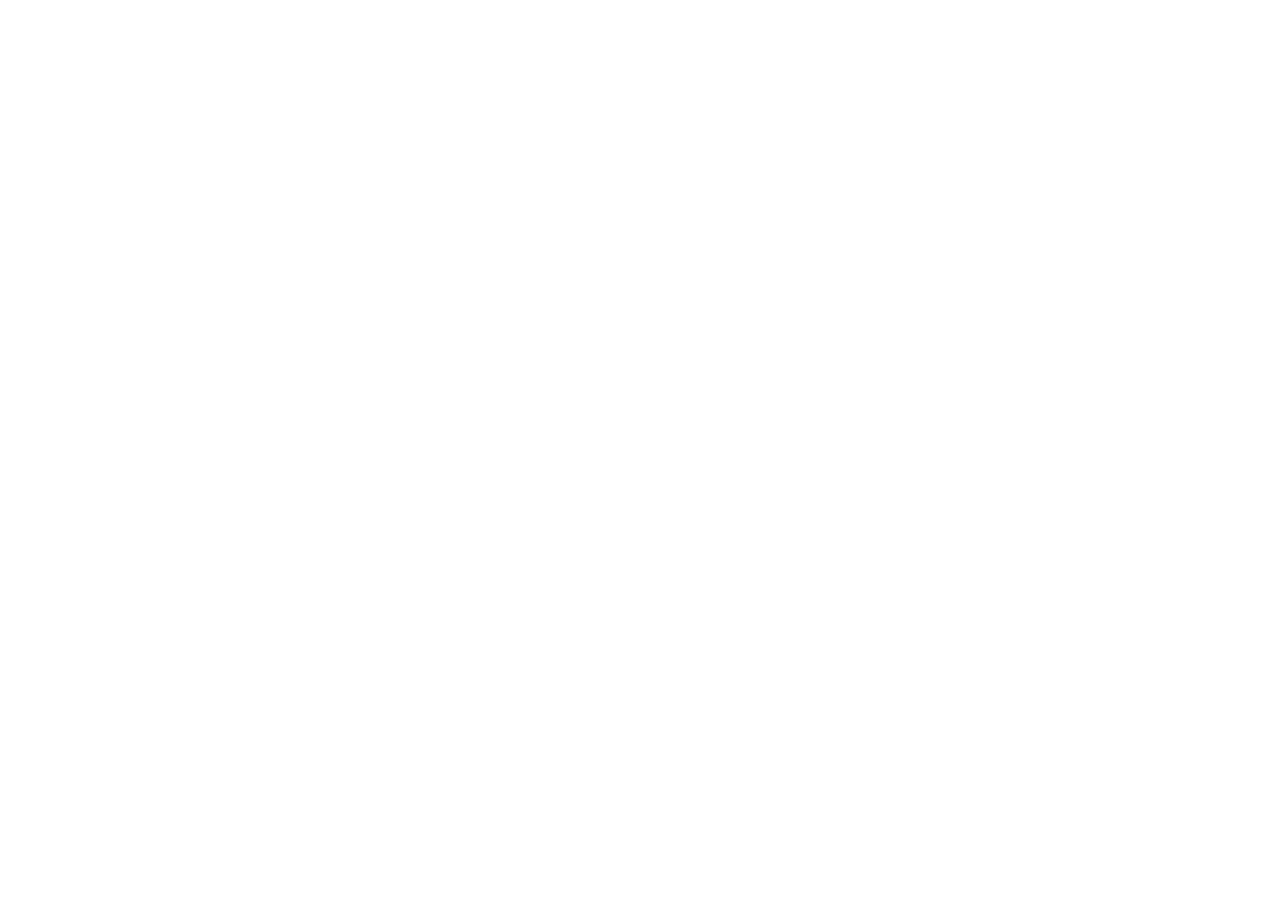
==== index.html @ 0e6650f7 "调试" ====
<!DOCTYPE html>
<html>
<head>
    <meta charset="UTF-8">
    <meta name="viewport" content="width=device-width, user-scalable=no, initial-scale=1.0, maximum-scale=1.0, minimum-scale=1.0"/>
    <meta name="format-detection" content="telephone=no"/>
    <meta name="apple-mobile-web-apable" content="yep-caps"/>
    <meta name="apple-mobile-web-app-status-bar-style" content="black"/>
    <title>个人简历</title>
    <link charset="utf-8" rel="stylesheet" href="css/reset.min.css"/>
    <link charset="utf-8" rel="stylesheet" href="css/swiper.min.css"/>
    <link charset="utf-8" rel="stylesheet" href="css/index.css"/>
</head>
<body>
<section class="music" id="music">
    <audio id="musicAudio" preload="none" src="img/music.mp3"/>
</section>
<!--<section class="swiper-container">
    <div class="swiper-wrapper">
        <div class="swiper-slide page1">
            <img src="img/page1-circle.png"/>
            <img src="img/page1-people.jpg">
            <span>个人简历</span>
            <span class="line"></span>
            <span>web前端工程师</span>
            <span class="line"></span>
            <span class="dot"></span>
            <span class="dot"></span>
            <span class="dot"></span>
            <span class="dot"></span>
        </div>
        <div class="swiper-slide page page2">
            <img src="img/page2-text1.png"/>
            <span>个人信息</span>
            <span class="line1"></span>
            <span>ABOUT</span>
            <img src="img/page2-text2.png">
            <img src="img/page2-text2.png">
            <ul>
                <li>姓名：高会娟</li>
                <li>性别：女</li>
                <li>年龄：1993/05</li>
                <li>籍贯：河北邯郸市</li>
                <li>现居地：北京市丰台区</li>
                <li>工作经验：3年</li>
            </ul>
        </div>
        <div class="swiper-slide page page3">
            <img src="img/page3-text1.png"/>
            <span>专业技能</span>
            <span class="line1"></span>
            <span>SKILL</span>
            <img src="img/page2-text2.png">
            <img src="img/page2-text2.png">
            <ul>
                <li>
                    <div>H5</div>
                    <div>能够熟练使用</div>
                </li>
                <li>
                    <div>CSS3</div>
                    <div>能够熟练使用</div>
                </li>
                <li>
                    <div>JS</div>
                    <div>能够熟练使用</div>
                </li>
                <li>
                    <div>JQ</div>
                    <div>能够熟练使用</div>
                </li>
                <li>
                    <div>node</div>
                    <div>刚入门，学习中</div>
                </li>
            </ul>
        </div>
        <div class="swiper-slide page pageCon page4">
            <img src="img/page4-text1.png"/>
            <span>工作经历</span>
            <span class="line1"></span>
            <span>EXPERIENCE</span>
            <img src="img/page2-text2.png">
            <img src="img/page2-text2.png">
            <ul>
                <li></li>
                <li>
                    <div>2014/01至2014/12</div>
                    <div><img src="img/icon.png" alt=""/></div>
                    <div>启奥科技股份有限公司</div>
                </li>
                <li>
                    <div>2015/01至2016/07</div>
                    <div><img src="img/icon.png" alt=""/></div>
                    <div>华奥星空信息技术有限公司</div>
                </li>
                <li>
                    <div>2016/07至<br/>。。。</div>
                    <div><img src="img/icon.png" alt=""/></div>
                    <div>世界这么大，您看好我吗？</div>
                </li>
            </ul>
        </div>
        <div class="swiper-slide page pageCon page5">
            <img src="img/page5-text1.png"/>
            <span>项目经验</span>
            <span class="line1"></span>
            <span>PROJECT</span>
            <img src="img/page2-text2.png">
            <img src="img/page2-text2.png">
            <ul>
                <li></li>
                <li>
                    <div>华奥星空网</div>
                    <div><img src="img/icon.png" alt=""/></div>
                    <div>主要负责官网二级频道开发及日常维护。</div>
                </li>
                <li>
                    <div>中国体育博物馆</div>
                    <div><img src="img/icon.png" alt=""/></div>
                    <div>利用div+css制作静态页面，使用JS/JQuery编写页面交互效果，处理浏览器兼容。</div>
                </li>
                <li>
                    <div>中国皮划艇协会</div>
                    <div><img src="img/icon.png" alt=""/></div>
                    <div>负责网站改版，利用div+css制作静态页面，使用JS/JQuery编写页面交互效果以及响应式处理。</div>
                </li>
                <li>
                    <div>中国极限运动协会</div>
                    <div><img src="img/icon.png" alt=""/></div>
                    <div>利用div+css制作静态页面，使用JS/JQuery编写页面交互效果，配合后台开发人员完成后端数据接口。</div>
                </li>
            </ul>
        </div>
        <div class="swiper-slide page page6">
            <img src="img/page6-text1.png"/>
            <span>联系方式</span>
            <span class="line1"></span>
            <span>CONTACT</span>
            <img src="img/page2-text2.png">
            <img src="img/page2-text2.png">
            <img src="img/wx.jpg">
            <span>扫描二维码了解更多</span>
            <ul>
                <li>
                    <img src="img/phone.png" alt=""/>
                    <span>18310011752</span>
                </li>
                <li>
                    <img src="img/qq.png" alt=""/>
                    <span>1473567675</span>
                </li>
            </ul>
            <img src="img/web-swipe-tip.png"/>
        </div>
    </div>
</section>-->
<section class="arrow" id="arrow"><img src="img/web-swipe-tip.png"/>
</section>
<script charset="utf-8" type="text/javascript" src="js/swiper.min.js"></script>
<script charset="utf-8" type="text/javascript" src="js/fastClick.js"></script>
<script charset="utf-8" type="text/javascript" src="js/index.js"></script>
</body>
</html>
---- css/index.css ----
@charset "utf-8";
html {
    font-size: 100px;
}

html, body, .swiper-container, .swiper-slide {
    width: 100%;
    height: 100%;
    overflow: hidden;
}

/*--music start--*/
.music {
    display: none;
    position: absolute;
    top: .4rem;
    right: .4rem;
    z-index: 100;
    width: .6rem;
    height: .6rem;
    background: url("../img/music.svg") no-repeat;
    background-size: 100% 100%;
}

.music.move {
    -webkit-animation: musicMove 1s linear infinite both;
    animation: musicMove 1s linear infinite both;
}

.move .musicAudio {
    display: none;
}

@-webkit-keyframes musicMove {
    0% {
        -webkit-transform: rotate(0deg);
        transform: rotate(0deg);
    }
    100% {
        -webkit-transform: rotate(360deg);
        transform: rotate(360deg);
    }
}

@keyframes musicMove {
    0% {
        -webkit-transform: rotate(0deg);
        transform: rotate(0deg);
    }
    100% {
        -webkit-transform: rotate(360deg);
        transform: rotate(360deg);
    }
}

.swiper-slide {
    position: relative;
    background: url("../img/bg1.jpg") no-repeat;
    background-size: 100% 100%;
}


.swiper-slide > span, .swiper-slide > img,.page2 li, .page3 li div, .page4 li div, .page4 li:first-child, .page5 li div, .page5 li:first-child, .page6 ul li img, .page6 ul li span {
    opacity: 0;
}
/*--arrow start--*/
.arrow{
    position: absolute;
    left: 50%;
    bottom: .5rem;
    width: .4rem;
    height: .3rem;
    margin-left: -.2rem;
    z-index: 99;
}
#arrow >img{
    -webkit-animation: fadeInUp 1s infinite both;
    animation: fadeInUp 1s infinite both;
}
/*--common start--*/
.page > img {
    position: absolute;
}

.page > img:nth-child(1) {
    top: .2rem;
    left: .5rem;
    width: 1.4rem;
    height: 1.3rem;
}

.page > span:nth-child(2) {
    position: absolute;
    left: 2.3rem;
    top: .35rem;
    font-size: .35rem;
    color: #49cc91;
}

.page > span:nth-child(3) {
    position: absolute;
    left: 2.3rem;
    top: .95rem;
    width: 3.5rem;
    height: .02rem;
    background: rgba(73, 204, 145, .4);
}

.page > span:nth-child(4) {
    position: absolute;
    left: 2.3rem;
    top: 1.1rem;
    font-size: .3rem;
    color: #49cc91;
}

.page > img:nth-child(5) {
    bottom: -1.5rem;
    left: -1.5rem;
    width: 4rem;
    height: 4rem;
}

.page > img:nth-child(6) {
    top: -.8rem;
    right: -1.2rem;
    width: 3rem;
    height: 3rem;
}

#page2 > img:nth-child(1), #page3 > img:nth-child(1), #page4 > img:nth-child(1), #page5 > img:nth-child(1), #page6 > img:nth-child(1) {
    -webkit-animation: zoomIn 1s both;
    animation: zoomIn 1s both;
}

#page2 > span:nth-child(2), #page3 > span:nth-child(2), #page4 > span:nth-child(2), #page5 > span:nth-child(2), #page6 > span:nth-child(2) {
    -webkit-animation: fadeInDown 1s both;
    animation: fadeInDown 1s both;
}

#page2 > span:nth-child(3), #page3 > span:nth-child(3), #page4 > span:nth-child(3), #page5 > span:nth-child(3), #page6 > span:nth-child(3) {
    -webkit-animation: zoomIn 1s both;
    animation: zoomIn 1s both;
}

#page2 > span:nth-child(4), #page3 > span:nth-child(4), #page4 > span:nth-child(4), #page5 > span:nth-child(4), #page6 > span:nth-child(4) {
    -webkit-animation: fadeInUp 1s both;
    animation: fadeInUp 1s both;
}

#page2 > img:nth-child(5), #page2 > img:nth-child(6), #page3 > img:nth-child(5), #page3 > img:nth-child(6), #page4 > img:nth-child(5), #page4 > img:nth-child(6), #page5 > img:nth-child(5), #page5 > img:nth-child(6), #page6 > img:nth-child(5), #page6 > img:nth-child(6) {
    -webkit-animation: move 10s linear infinite both;
    animation: move 10s linear infinite both;
}

/*--page1 start--*/
.page1 {
    text-align: center;
}

.page1 > img {
    position: absolute;
}

.page1 > span {
    display: block;
}

.page1 > img:nth-child(1) {
    top: 1rem;
    left: 50%;
    width: 3rem;
    height: 3rem;
    margin: 0 0 0 -1.5rem;
    opacity: 1;
}

.page1 > img:nth-child(2) {
    top: 1.4rem;
    left: 50%;
    width: 2.2rem;
    height: 2.2rem;
    margin: 0 0 0 -1.1rem;
    border-radius: 50%;
    /*opacity: 1;*/
}

.page1 > span:nth-child(3) {
    margin: 5rem auto 0;
    font-size: .6rem;
    color: #49cc91;
    font-weight: 600;
}

.page1 .line {
    width: 4.58rem;
    height: .03rem;
    background: rgba(255, 255, 255, .4);
    border-radius: .5rem;
}

.page1 > span:nth-child(4) {
    margin: .8rem auto 0;
}

.page1 > span:nth-child(5) {
    padding: .1rem 0;
    font-size: .4rem;
    color: #fff;
}

.page1 > span:nth-child(6) {
    margin: 0 auto;
}

.page1 .dot {
    position: absolute;
    width: .08rem;
    height: .08rem;
    border-radius: 50%;
    background: rgba(255, 255, 255, .4);
}

/*.page1 > span:nth-child(7) {
    left: .83rem;
    bottom: 2.7rem;
}

.page1 > span:nth-child(8) {
    right: .83rem;
    bottom: 2.7rem;
}

.page1 > span:nth-child(9) {
    left: .83rem;
    bottom: 2.96rem;
}

.page1 > span:nth-child(10) {
    right: .83rem;
    bottom: 2.96rem;
}*/

#page1 > img:nth-child(1) {
    -webkit-animation: move 3s linear infinite both;
    animation: move 3s linear infinite both;
}

#page1 > img:nth-child(2) {
    -webkit-animation: zoomIn 1s both;
    animation: zoomIn 1s both;
}
#page1 > span:nth-child(3) {
    -webkit-animation: fadeInDown 1s .3s both;
    animation: fadeInDown 1s .3s both;
}

#page1 > span:nth-child(4) {
    -webkit-animation: fadeInLeft .5s .6s both;
    animation: fadeInLeft .5s .6s both;
}

#page1 > span:nth-child(5) {
    -webkit-animation: zoomIn 1s linear .9s both;
    animation: zoomIn 1s linear .9s both;
}

#page1 > span:nth-child(6) {
    -webkit-animation: fadeInRight .5s .6s both;
    animation: fadeInRight .5s .6s both;
}

/*#page1 .dot {
    -webkit-animation: show .1s 1s both;
    animation: show .1s 1s both;
}*/

/*--page2 start--*/
.page2, .page3, .page4, .page5 {
    text-align: center;
    color: #fff;
}

.page2 > img, .page3 > img, .page4 > img {
    position: absolute;
    /*opacity: 0;*/
}

.page2 > ul, .page4 > ul {
    position: relative;
    margin-top: 2.3rem;
}

.page2 > ul > li {
    width: 80%;
    padding: .15rem 0;
    margin: .3rem auto;
    font-size: .3rem;
    background: rgba(255, 255, 255, .4);
    border-radius: .3rem;
}

#page2 > ul > li:nth-child(1) {
    -webkit-animation: slideInDown 1s .3s both;
    animation: slideInDown 1s .3s both;
}

#page2 > ul > li:nth-child(2) {
    -webkit-animation: slideInDown 1s .6s both;
    animation: slideInDown 1s .6s both;
}

#page2 > ul > li:nth-child(3) {
    -webkit-animation: slideInDown 1s .9s both;
    animation: slideInDown 1s .9s both;
}

#page2 > ul > li:nth-child(4) {
    -webkit-animation: slideInDown 1s 1.2s both;
    animation: slideInDown 1s 1.2s both;
}

#page2 > ul > li:nth-child(5) {
    -webkit-animation: slideInDown 1s 1.5s both;
    animation: slideInDown 1s 1.5s both;
}

#page2 > ul > li:nth-child(6) {
    -webkit-animation: slideInDown 1s 1.8s both;
    animation: slideInDown 1s 1.8s both;
}

/*--page3 start--*/
.page3 > ul, .page5 > ul{
    position: relative;
    margin-top: 2rem;
}
.page3 ul li {
    margin-bottom: .2rem;
    overflow: hidden;
}

.page3 ul li div {
    float: left;
    text-align: center;

}

.page3 ul li div:nth-child(1) {
    width: 1.2rem;
    height: 1.2rem;
    margin-left: .6rem;
    line-height: 1.2rem;
    font-size: .35rem;
    color: #49cc91;
    background: url("../img/page3-text2.png") no-repeat;
    background-size: cover;
}

.page3 ul li div:nth-child(2) {
    position: absolute;
    left: 50%;
    width: 78%;
    height: .9rem;
    margin: .15rem 0 0 -39%;
    line-height: .9rem;
    font-size: .3rem;
    color: #fff;
    background: rgba(255, 255, 255, .2);
    border-radius: 1rem;
}

#page3 ul li:nth-child(1) div:nth-child(1) {
    -webkit-animation: fadeInLeft 1s both;
    animation: fadeInLeft 1s both;
}

#page3 ul li:nth-child(2) div:nth-child(1) {
    -webkit-animation: fadeInLeft 1s .2s both;
    animation: fadeInLeft 1s .2s both;
}

#page3 ul li:nth-child(3) div:nth-child(1) {
    -webkit-animation: fadeInLeft 1s .4s both;
    animation: fadeInLeft 1s .4s both;
}

#page3 ul li:nth-child(4) div:nth-child(1) {
    -webkit-animation: fadeInLeft 1s .6s both;
    animation: fadeInLeft 1s .6s both;
}

#page3 ul li:nth-child(5) div:nth-child(1) {
    -webkit-animation: fadeInLeft 1s .8s both;
    animation: fadeInLeft 1s .8s both;
}

#page3 ul li:nth-child(1) div:nth-child(2) {
    -webkit-animation: fadeInLeft 1s 1s both;
    animation: fadeInLeft 1s 1s both;
}

#page3 ul li:nth-child(2) div:nth-child(2) {
    -webkit-animation: fadeInLeft 1s 1.2s both;
    animation: fadeInLeft 1s 1.2s both;
}

#page3 ul li:nth-child(3) div:nth-child(2) {
    -webkit-animation: fadeInLeft 1s 1.4s both;
    animation: fadeInLeft 1s 1.4s both;
}

#page3 ul li:nth-child(4) div:nth-child(2) {
    -webkit-animation: fadeInLeft 1s 1.6s both;
    animation: fadeInLeft 1s 1.6s both;
}

#page3 ul li:nth-child(5) div:nth-child(2) {
    -webkit-animation: fadeInLeft 1s 1.8s both;
    animation: fadeInLeft 1s 1.8s both;
}

/*--page4 start--*/
.pageCon ul {
    padding: 0 .5rem;
}

.pageCon ul li {
    overflow: hidden;
}

.pageCon ul li:not(:first-child) {
    padding: .4rem 0;
}

.pageCon ul li div {
    font-size: .3rem;
    float: left;
}

.pageCon ul li:first-child {
    position: absolute;
    left: 1.8rem;
    width: .03rem;
    height: 100%;
    background: rgba(255, 255, 255, .4);
}

.pageCon ul li:not(:first-child) div {
    vertical-align: middle;
}

.pageCon ul li:not(:first-child) div:nth-child(1) {
    width: 1.2rem;
    overflow: hidden;
}

.pageCon ul li div:not(:first-child) {
    margin-top: .4rem;
}

.pageCon ul li:not(:first-child) div:nth-child(2) img {
    width: .2rem;
    height: .3rem;
    margin: 0 .1rem;
}

.page4 ul li:nth-child(2) div:nth-child(1) {

}

#page4 ul li:first-child {
    -webkit-animation: zoomIn 1s both;
    animation: zoomIn 1s both;
}

#page4 ul li:nth-child(2) div:nth-child(1) {
    -webkit-animation: fadeInLeft 1s both;
    animation: fadeInLeft 1s both;
}

#page4 ul li:nth-child(3) div:nth-child(1) {
    -webkit-animation: fadeInLeft 1s .2s both;
    animation: fadeInLeft 1s .2s both;
}

#page4 ul li:nth-child(4) div:nth-child(1) {
    -webkit-animation: fadeInLeft 1s .4s both;
    animation: fadeInLeft 1s .4s both;
}

#page4 ul li:nth-child(5) div:nth-child(1) {
    -webkit-animation: fadeInLeft 1s .6s both;
    animation: fadeInLeft 1s .6s both;
}

#page4 ul li:nth-child(2) div:nth-child(2) {
    -webkit-animation: zoomIn 1s both;
    animation: zoomIn 1s both;
}

#page4 ul li:nth-child(3) div:nth-child(2) {
    -webkit-animation: zoomIn 1s .2s both;
    animation: zoomIn 1s .2s both;
}

#page4 ul li:nth-child(4) div:nth-child(2) {
    -webkit-animation: zoomIn 1s .4s both;
    animation: zoomIn 1s .4s both;
}

#page4 ul li:nth-child(5) div:nth-child(2) {
    -webkit-animation: zoomIn 1s .6s both;
    animation: zoomIn 1s .6s both;
}

#page4 ul li:nth-child(2) div:nth-child(3) {
    -webkit-animation: fadeInRight 1s both;
    animation: fadeInRight 1s both;
}

#page4 ul li:nth-child(3) div:nth-child(3) {
    -webkit-animation: fadeInRight 1s .2s both;
    animation: fadeInRight 1s .2s both;
}

#page4 ul li:nth-child(4) div:nth-child(3) {
    -webkit-animation: fadeInRight 1s .4s both;
    animation: fadeInRight 1s .4s both;
}

#page4 ul li:nth-child(5) div:nth-child(3) {
    -webkit-animation: fadeInRight 1s .6s both;
    animation: fadeInRight 1s .6s both;
}

/*--page5 start--*/
.page5 ul li:not(:first-child) {
    padding: .2rem 0;
}

.page5 ul li:not(:first-child) div:nth-child(3) {
    width: 3.6rem;
    margin-top: 0;
    overflow: hidden;
    line-height: .4rem;
    font-size: .25rem;
    text-align: left;
}

#page5 ul li:first-child {
    -webkit-animation: zoomIn 1s both;
    animation: zoomIn 1s both;
}

#page5 ul li:nth-child(2) div:nth-child(1) {
    -webkit-animation: fadeInLeft 1s both;
    animation: fadeInLeft 1s both;
}

#page5 ul li:nth-child(3) div:nth-child(1) {
    -webkit-animation: fadeInLeft 1s .2s both;
    animation: fadeInLeft 1s .2s both;
}

#page5 ul li:nth-child(4) div:nth-child(1) {
    -webkit-animation: fadeInLeft 1s .4s both;
    animation: fadeInLeft 1s .4s both;
}

#page5 ul li:nth-child(5) div:nth-child(1) {
    -webkit-animation: fadeInLeft 1s .6s both;
    animation: fadeInLeft 1s .6s both;
}

#page5 ul li:nth-child(2) div:nth-child(2) {
    -webkit-animation: zoomIn 1s both;
    animation: zoomIn 1s both;
}

#page5 ul li:nth-child(3) div:nth-child(2) {
    -webkit-animation: zoomIn 1s .2s both;
    animation: zoomIn 1s .2s both;
}

#page5 ul li:nth-child(4) div:nth-child(2) {
    -webkit-animation: zoomIn 1s .4s both;
    animation: zoomIn 1s .4s both;
}

#page5 ul li:nth-child(5) div:nth-child(2) {
    -webkit-animation: zoomIn 1s .6s both;
    animation: zoomIn 1s .6s both;
}

#page5 ul li:nth-child(2) div:nth-child(3) {
    -webkit-animation: fadeInRight 1s both;
    animation: fadeInRight 1s both;
}

#page5 ul li:nth-child(3) div:nth-child(3) {
    -webkit-animation: fadeInRight 1s .2s both;
    animation: fadeInRight 1s .2s both;
}

#page5 ul li:nth-child(4) div:nth-child(3) {
    -webkit-animation: fadeInRight 1s .4s both;
    animation: fadeInRight 1s .4s both;
}

#page5 ul li:nth-child(5) div:nth-child(3) {
    -webkit-animation: fadeInRight 1s .6s both;
    animation: fadeInRight 1s .6s both;
}

/*--page6 start--*/
.page6 {
    text-align: center;
}

.page6 > img:nth-child(7) {
    left: 50%;
    width: 2.6rem;
    height: 2.6rem;
    margin: 2.5rem 0 0 -1.3rem;
}

.page6 > span:nth-child(8) {
    display: inline-block;
    margin-top: 6rem;
    font-size: .33rem;
    color: #fff;

}

.page6 ul {
    margin-top: .3rem;
    /*position: relative;*/
}

.page6 ul li {
    width: 2.8rem;
    height: .72rem;
    margin: 0 auto;
    overflow: hidden;
    color: #fff;
    font-size: .3rem;
}

.page6 ul li img, .page6 ul li span {
    float: left;
}

.page6 ul li img {
    width: .72rem;
    height: .72rem;
}

.page6 ul li span {
    padding: .15rem 0;
}

#page6 > img:nth-child(7) {
    -webkit-animation: zoomIn 1s both;
    animation: zoomIn 1s both;
}

#page6 > span:nth-child(8) {
    -webkit-animation: fadeInUp 1s .3s both;
    animation: fadeInUp 1s .3s both;
}

#page6 ul li:first-child img:first-child {
    -webkit-animation: zoomIn 1s .6s both;
    animation: zoomIn 1s .6s both;
}

#page6 ul li:first-child span:nth-child(2) {
    -webkit-animation: fadeInRight 1s .6s both;
    animation: fadeInRight 1s .6s both;
}

#page6 ul li:nth-child(2) img:first-child {
    -webkit-animation: zoomIn 1s .6s both;
    animation: zoomIn 1s .6s both;
}

#page6 ul li:nth-child(2) span:nth-child(2) {
    -webkit-animation: fadeInRight 1s .6s both;
    animation: fadeInRight 1s .6s both;
}

/*--以下是css3动画--*/
@-webkit-keyframes move {
    0% {
        -webkit-transform: rotate(0deg);
        transform: rotate(0deg);
    }
    100% {
        -webkit-transform: rotate(360deg);
        transform: rotate(360deg);
        opacity: 1;
    }
}

@keyframes move {
    0% {
        -webkit-transform: rotate(0deg);
        transform: rotate(0deg);
    }
    100% {
        -webkit-transform: rotate(360deg);
        transform: rotate(360deg);
        opacity: 1;
    }
}

@-webkit-keyframes fadeInUp {
    from {
        opacity: 0;
        -webkit-transform: translate3d(0, 100%, 0);
        transform: translate3d(0, 100%, 0);
    }

    to {
        opacity: 1;
        -webkit-transform: none;
        transform: none;
    }
}

@keyframes fadeInUp {
    from {
        opacity: 0;
        -webkit-transform: translate3d(0, 100%, 0);
        transform: translate3d(0, 100%, 0);
    }

    to {
        opacity: 1;
        -webkit-transform: none;
        transform: none;
    }
}

@-webkit-keyframes fadeInDown {
    from {
        opacity: 0;
        -webkit-transform: translate3d(0, -100%, 0);
        transform: translate3d(0, -100%, 0);
    }

    to {
        opacity: 1;
        -webkit-transform: none;
        transform: none;
    }
}

@keyframes fadeInDown {
    from {
        opacity: 0;
        -webkit-transform: translate3d(0, -100%, 0);
        transform: translate3d(0, -100%, 0);
    }

    to {
        opacity: 1;
        -webkit-transform: none;
        transform: none;
    }
}

@-webkit-keyframes fadeInLeft {
    from {
        opacity: 0;
        -webkit-transform: translate3d(-100%, 0, 0);
        transform: translate3d(-100%, 0, 0);
    }

    to {
        opacity: 1;
        -webkit-transform: none;
        transform: none;
    }
}

@keyframes fadeInLeft {
    from {
        opacity: 0;
        -webkit-transform: translate3d(-100%, 0, 0);
        transform: translate3d(-100%, 0, 0);
    }

    to {
        opacity: 1;
        -webkit-transform: none;
        transform: none;
    }
}

@-webkit-keyframes fadeInRight {
    from {
        opacity: 0;
        -webkit-transform: translate3d(100%, 0, 0);
        transform: translate3d(100%, 0, 0);
    }

    to {
        -webkit-transform: none;
        transform: none;
        opacity: 1;
    }
}

@keyframes fadeInRight {
    from {
        opacity: 0;
        -webkit-transform: translate3d(100%, 0, 0);
        transform: translate3d(100%, 0, 0);
    }

    to {

        -webkit-transform: none;
        transform: none;
        opacity: 1;
    }
}

@-webkit-keyframes slideInDown {
    from {
        -webkit-transform: translate3d(0, -100%, 0);
        transform: translate3d(0, -100%, 0);
        visibility: visible;
    }

    to {
        -webkit-transform: translate3d(0, 0, 0);
        transform: translate3d(0, 0, 0);
        opacity: 1;
    }
}

@keyframes slideInDown {
    from {
        -webkit-transform: translate3d(0, -100%, 0);
        transform: translate3d(0, -100%, 0);
        visibility: visible;
    }

    to {
        -webkit-transform: translate3d(0, 0, 0);
        transform: translate3d(0, 0, 0);
        opacity: 1;
    }
}

@-webkit-keyframes show {
    from {
        opacity: 0;
    }
    to {
        opacity: 1;
    }
}

@keyframes show {
    from {
        opacity: 0;
    }
    to {
        opacity: 1;
    }
}

@-webkit-keyframes zoomIn {
    from {
        opacity: 0;
        -webkit-transform: scale3d(.3, .3, .3);
        transform: scale3d(.3, .3, .3);
    }

    50% {
        opacity: 1;
    }
    to {
        opacity: 1;
    }
}

@keyframes zoomIn {
    from {
        opacity: 0;
        -webkit-transform: scale3d(.3, .3, .3);
        transform: scale3d(.3, .3, .3);
    }

    50% {
        opacity: 1;
    }
    to {
        opacity: 1;
    }
}
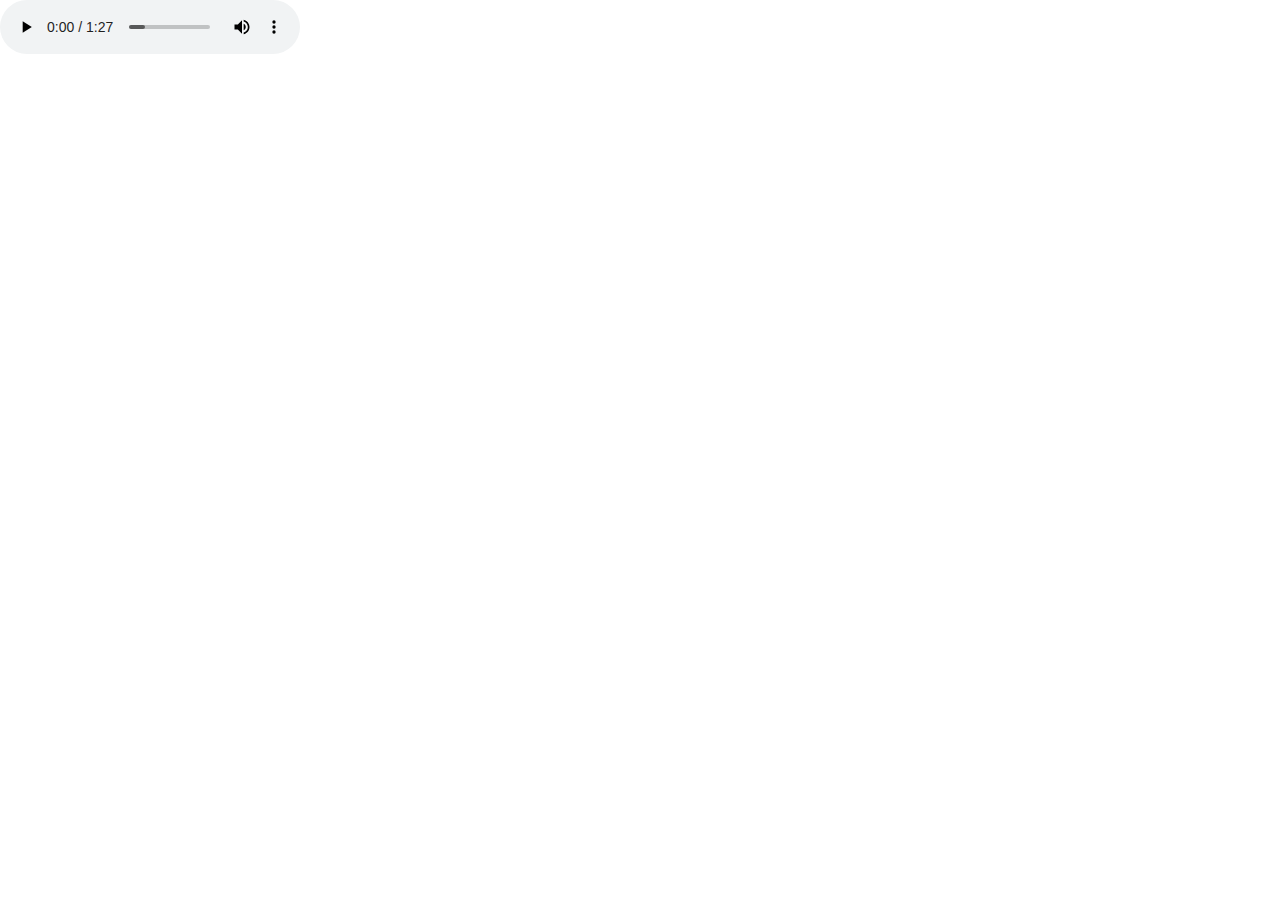
==== commit ea835610: "调试" ====
--- a/index.html
+++ b/index.html
@@ -12,9 +12,15 @@
     <link charset="utf-8" rel="stylesheet" href="css/index.css"/>
 </head>
 <body>
-<section class="music" id="music">
+<audio controls autoplay src="img/music.mp3"></audio>
+
+
+<!--<section class="music" id="music">
     <audio id="musicAudio" preload="none" src="img/music.mp3"/>
-</section>
+</section>-->
+<!--<section class="music" id="music">
+    <audio id="musicAudio" preload="none" src="img/music.mp3"/>
+</section>-->
 <!--<section class="swiper-container">
     <div class="swiper-wrapper">
         <div class="swiper-slide page1">
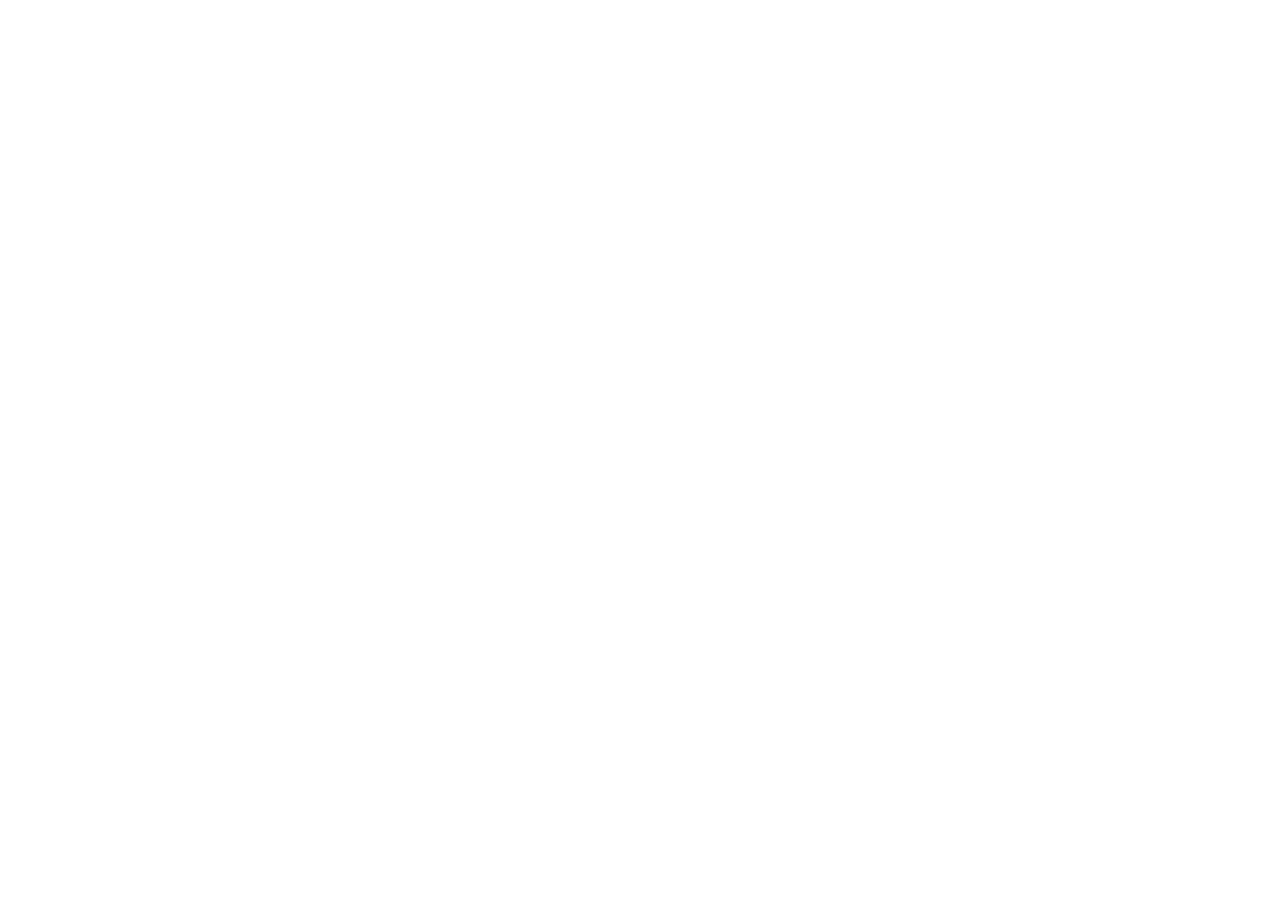
==== commit d63687c0: "调试" ====
--- a/index.html
+++ b/index.html
@@ -12,12 +12,12 @@
     <link charset="utf-8" rel="stylesheet" href="css/index.css"/>
 </head>
 <body>
-<audio controls autoplay src="img/music.mp3"></audio>
+<!--<audio controls autoplay src="img/music.mp3"></audio>-->
 
 
-<!--<section class="music" id="music">
-    <audio id="musicAudio" preload="none" src="img/music.mp3"/>
-</section>-->
+<section class="music" id="music">
+    <audio id="musicAudio" autoplay src="img/music.mp3"/>
+</section>
 <!--<section class="music" id="music">
     <audio id="musicAudio" preload="none" src="img/music.mp3"/>
 </section>-->
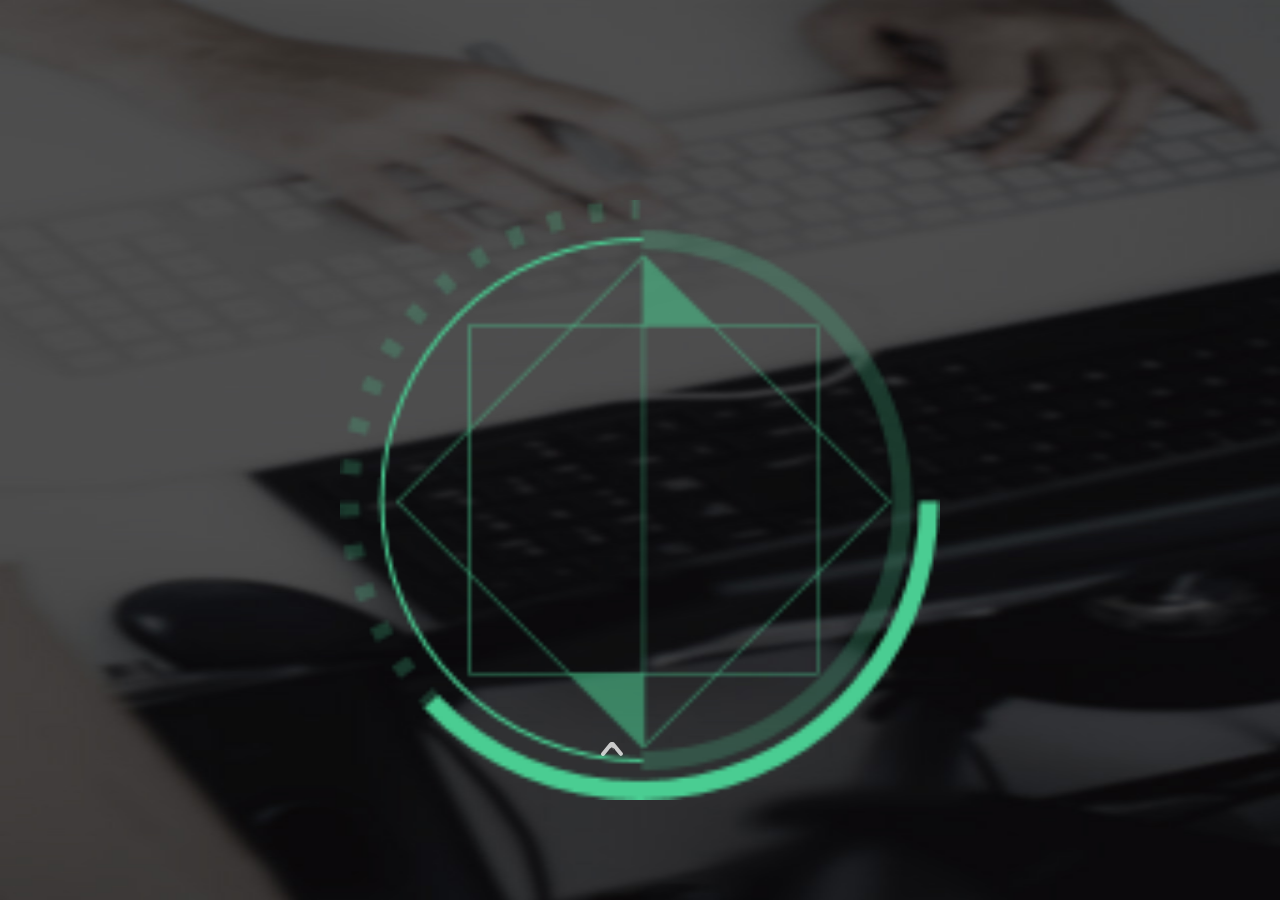
==== commit a677f6d1: "调试" ====
--- a/index.html
+++ b/index.html
@@ -12,16 +12,11 @@
     <link charset="utf-8" rel="stylesheet" href="css/index.css"/>
 </head>
 <body>
-<!--<audio controls autoplay src="img/music.mp3"></audio>-->
-
 
 <section class="music" id="music">
-    <audio id="musicAudio" autoplay src="img/music.mp3"/>
+    <audio id="musicAudio" preload="none" src="img/music.mp3"/>
 </section>
-<!--<section class="music" id="music">
-    <audio id="musicAudio" preload="none" src="img/music.mp3"/>
-</section>-->
-<!--<section class="swiper-container">
+<section class="swiper-container">
     <div class="swiper-wrapper">
         <div class="swiper-slide page1">
             <img src="img/page1-circle.png"/>
@@ -160,7 +155,7 @@
             <img src="img/web-swipe-tip.png"/>
         </div>
     </div>
-</section>-->
+</section>
 <section class="arrow" id="arrow"><img src="img/web-swipe-tip.png"/>
 </section>
 <script charset="utf-8" type="text/javascript" src="js/swiper.min.js"></script>
